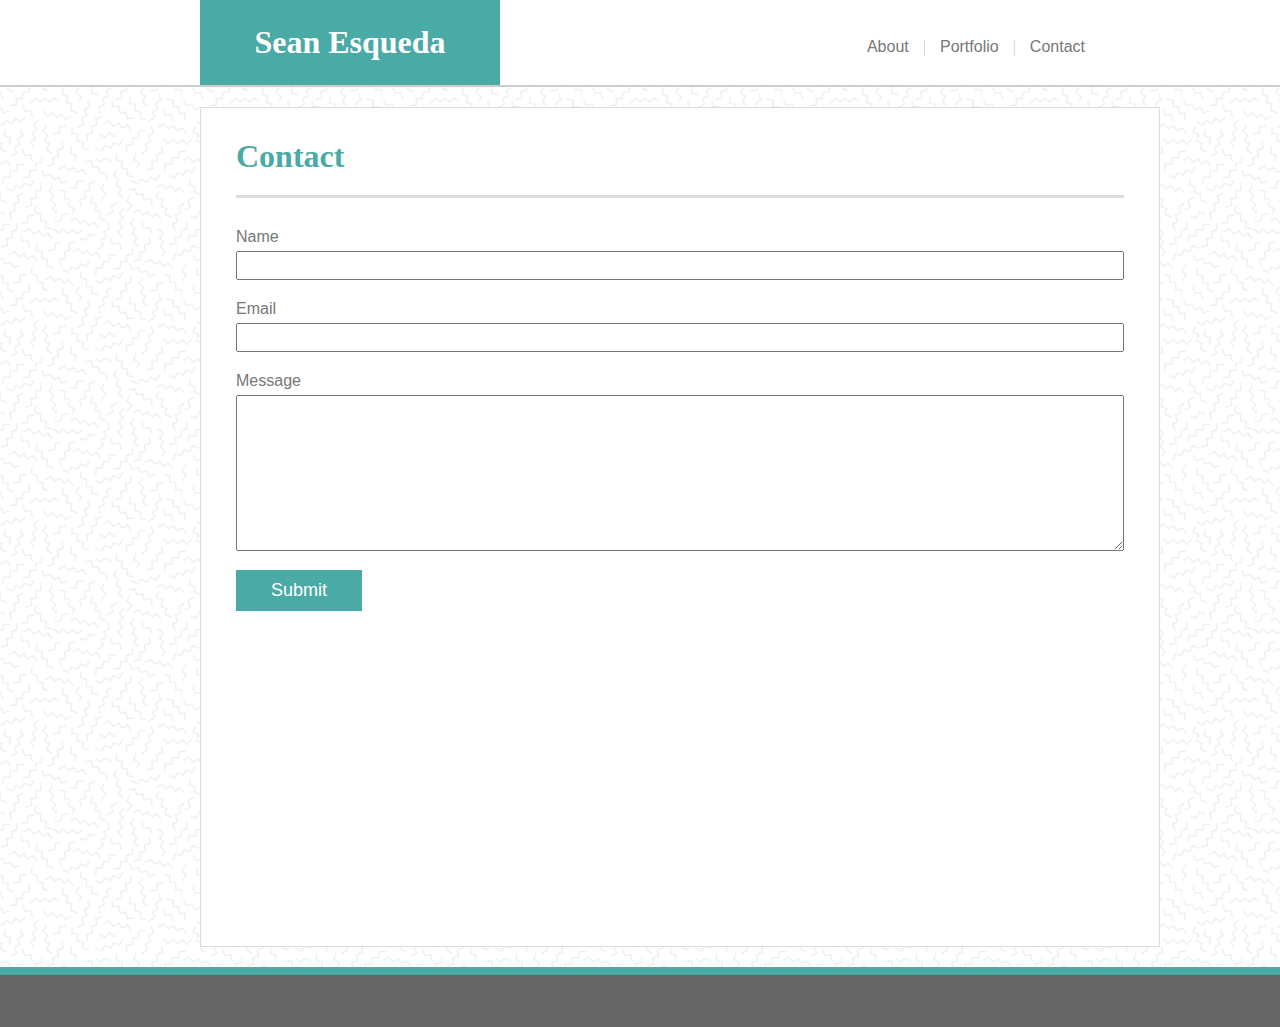
==== contact.html @ 4b0ea6d0 "Copied over files from Homework 1" ====
<!DOCTYPE html>
<html lang="en">

<head>
  <meta charset="UTF-8">
  <meta name="viewport" content="width=device-width, initial-scale=1.0">
  <meta http-equiv="X-UA-Compatible" content="ie=edge">
  <title>Contact Me</title>
  <link rel="stylesheet" href="./Assets/Css/style.css">
</head>

<body>
  <div id="pageheader">
    <h1 id="myname">Sean Esqueda</h1>
    <div id=links>
      <a href="./index.html" class="link">About</a>
      |
      <a href="./portfolio.html" class="link">Portfolio</a>
      |
      <a href="./contact.html" class="link">Contact</a>
    </div>
  </div>
  <div id="main">
    <h1 class="bodyheader">Contact</h1>
    <div id="formstyle">
      <form class="form" action="/action_page.php">
        Name<br>
        <input class="input1" type="text" name="firstname" value=""><br>
        Email<br>
        <input class="input1" type="text" name="lastname" value=""><br>
        Message<br>
        <textarea id="textarea" rows="10"></textarea>
        <input id="button" type="submit" value="Submit">
      </form>
    </div>
  </div>
  <footer class="footer"></footer>
</body>

</html>
---- Assets/Css/style.css ----
* {
    box-sizing: border-box;
}
body{
    background-image: url(../Images/memphis-mini.png);
    margin: 0;
}
#pageheader{
    width: 100%;
    height: 87px;
    background-color: #ffffff;
    border-bottom: solid 2px #cccccc;
    margin-bottom: 20px;
}
#myname{
    position: relative;
    display: table-cell;
    background-color: #4aaaa5;
    font-family: 'Georgia', Times, Times New Roman, serif;
    color: #ffffff;
    width: 300px;
    height: 85px;
    text-align: center;
    vertical-align: middle;
    left: 200px;
}
#links{
    position: relative;
    float: right;
    top: -47px;
    right: 185px;
    color: #cccccc;
}
.link{
    left: 0%;
    top: 0px;
    text-decoration: none;
    color: #777777;
    font-family: 'Arial', 'Helvetica Neue', Helvetica, sans-serif;
    padding-right: 10px;
    padding-left: 10px;
}
.link:hover{
    text-decoration: underline;
}
#main {
    position: relative;
    background-color: #ffffff;
    width: 960px;
    border: solid 1px #dddddd;
    left: 200px;
    margin-bottom: 20px;
    min-height: calc(100vh - 60px);
}
.bodyheader{
    position: relative;
    border-bottom: solid 3px #dddddd;
    padding: 20px;
    padding-left: 0px;
    margin: 10px;
    margin-left: 35px;
    margin-right: 35px;
    color: #4aaaa5;
}
#profilepic{
    float:left;
    width:200px;
    height:150px;
    margin-right: 30px;
    margin-left: 35px;
    margin-top: 15px;
}
.aboutme{
    font-family: 'Arial', 'Helvetica Neue', Helvetica, sans-serif;
    margin-top: 15px;
    line-height: 30px;
    margin-left: 35px;
    margin-right: 40px;
}
.footer{
    border-top: 8px solid #4aaaa5;
    background-color: #666666;
    height: 60px;
}
#form{
    font-family: 'Arial', 'Helvetica Neue', Helvetica, sans-serif;
}
.portfoliolinks{
    position: relative;
    display: inline-block;
}
.row {
    margin: 8px;
} 
.row,
.row > .column {
    padding: 8px;
}
.column {
    float: left;
    width: 35%;
}
.row:after {
    content: "";
    display: table;
    clear: both;
  }
.portfoliopics{
    height:200px;
    width:255px;
    float: left;
}
.span1{
    position: absolute;
    bottom: 5%;
    left: 50%;
    background-color: #4aaaa5;
    padding: 15px;
    font-family: 'Georgia', Times, Times New Roman, serif;
    font-size: 18px;
    margin-top: -1em;
    margin-left: -50%;
    width: 100%;
    height: 50px;
    color: #ffffff;
    text-align: center;
}
#span2{
    position: absolute;
    left: 24px;
    top: 500px;
    background-color: #4aaaa5;
    padding: 15px;
    font-family: 'Georgia', Times, Times New Roman, serif;
    font-size: 18px;
    height: 50px;
    width: 255px;
    color: #ffffff;
    text-align: center;
}
#span3{
    position: absolute;
    top: 500px;
    left: 348px;
    background-color: #4aaaa5;
    padding: 15px;
    font-family: 'Georgia', Times, Times New Roman, serif;
    font-size: 18px;
    height: 50px;
    width: 255px;
    color: #ffffff;
    text-align: center;
}
#span4{
    position: absolute;
    left: 24px;
    bottom: 35px;
    background-color: #4aaaa5;
    padding: 15px;
    font-family: 'Georgia', Times, Times New Roman, serif;
    font-size: 18px;
    height: 50px;
    width: 255px;
    color: #ffffff;
    text-align: center;
}
#formstyle{
    font-family: 'Arial', 'Helvetica Neue', Helvetica, sans-serif;
    color: #777777;
    margin: 30px;
    margin-left: 35px;
    margin-right: 35px;
    
}
.input1{
    font-family: 'Arial', 'Helvetica Neue', Helvetica, sans-serif;
    color: #777777;
    width: 100%;
    margin-top: 5px;
    margin-bottom: 20px;
    padding: 5px;
}
#textarea{
    font-family: 'Arial', 'Helvetica Neue', Helvetica, sans-serif;
    color: #777777;
    width: 100%;
    margin-top: 5px;
    margin-bottom: 15px;
}
#button{
    background-color: #4aaaa5;
    border: none;
    color: white;
    padding: 10px 35px;
    text-align: center;
    text-decoration: none;
    display: inline-block;
    font-size: 18px;
}
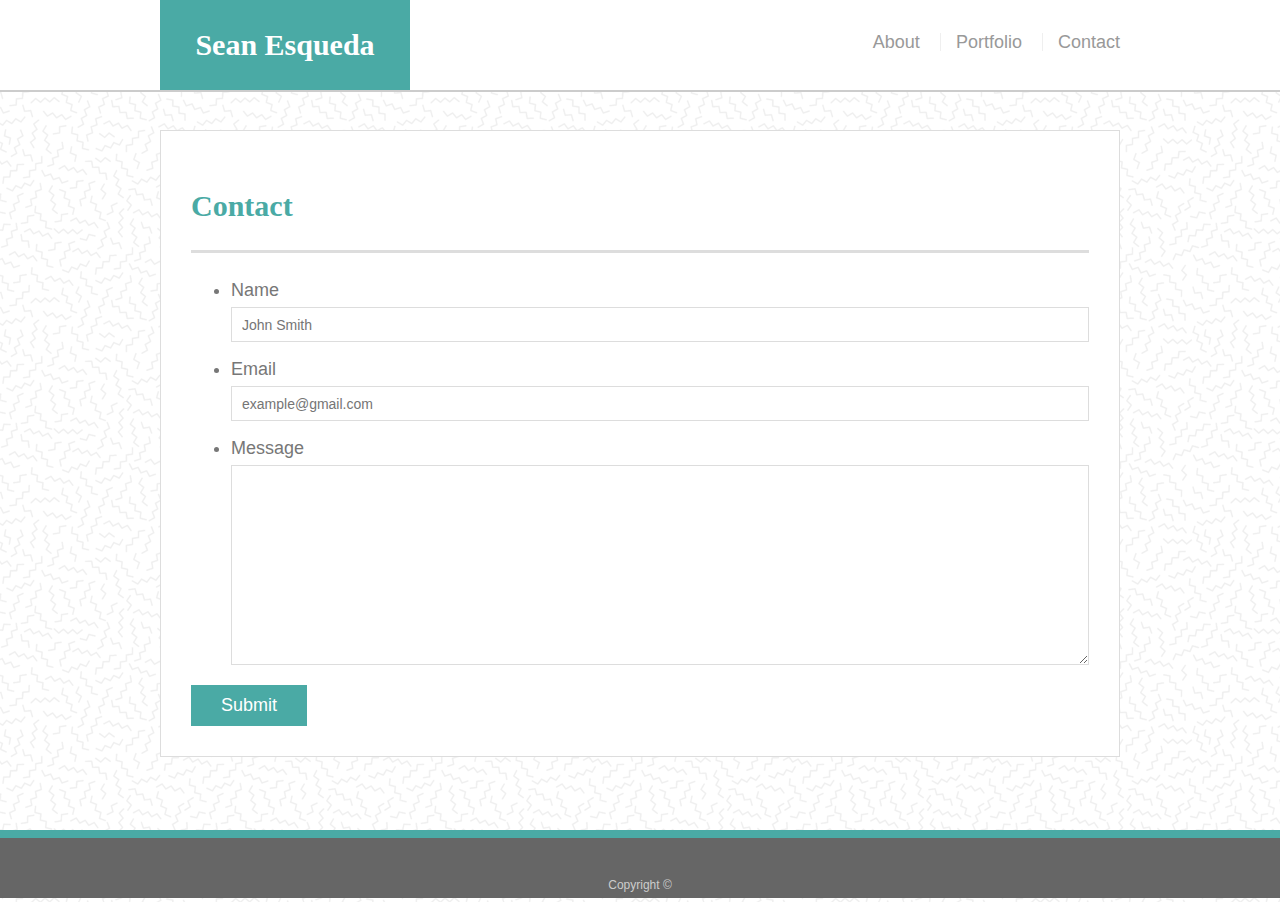
==== commit 2e739376: "Finish media query for portfolio" ====
--- a/contact.html
+++ b/contact.html
@@ -1,40 +1,58 @@
-<!DOCTYPE html>
-<html lang="en">
+<!doctype html>
+<html lang="en-us">
 
 <head>
-  <meta charset="UTF-8">
-  <meta name="viewport" content="width=device-width, initial-scale=1.0">
-  <meta http-equiv="X-UA-Compatible" content="ie=edge">
-  <title>Contact Me</title>
-  <link rel="stylesheet" href="./Assets/Css/style.css">
+    <meta charset="UTF-8">
+    <meta name="viewport" content="width=device-width, initial-scale=1.0">
+    <meta http-equiv="X-UA-Compatible" content="ie=edge">
+    <title>Portfolio</title>
+    <link rel="stylesheet" href="./Assets/Css/style.css">
 </head>
 
 <body>
-  <div id="pageheader">
-    <h1 id="myname">Sean Esqueda</h1>
-    <div id=links>
-      <a href="./index.html" class="link">About</a>
-      |
-      <a href="./portfolio.html" class="link">Portfolio</a>
-      |
-      <a href="./contact.html" class="link">Contact</a>
+
+  <header id="masthead">
+    <div class="container">
+      <a href="index.html" id="logo">Sean Esqueda</a>
+      <nav>
+        <a href="index.html">About</a>
+        <a href="portfolio.html">Portfolio</a>
+        <a href="contact.html">Contact</a>
+      </nav>
     </div>
+  </header>
+
+  <div id="main-container" class="container">
+    <section class="main-section">
+      <h1>Contact</h1>
+
+      <form id="contact-form">
+        <ul>
+          <li>
+            <label for="name">Name</label>
+            <input type="text" id="name" name="name" placeholder="John Smith" required="required">
+          </li>
+          <li>
+            <label for="email">Email</label>
+            <input type="email" id="email" name="email" placeholder="example@gmail.com" required="required">
+          </li>
+          <li>
+            <label for="message">Message</label>
+            <textarea id="message" name="message" required="required"></textarea>
+          </li>
+        </ul>
+        <input type="submit">
+      </form>
+
+    </section>
+
   </div>
-  <div id="main">
-    <h1 class="bodyheader">Contact</h1>
-    <div id="formstyle">
-      <form class="form" action="/action_page.php">
-        Name<br>
-        <input class="input1" type="text" name="firstname" value=""><br>
-        Email<br>
-        <input class="input1" type="text" name="lastname" value=""><br>
-        Message<br>
-        <textarea id="textarea" rows="10"></textarea>
-        <input id="button" type="submit" value="Submit">
-      </form>
+
+  <footer>
+    <div class="container">
+      Copyright &copy;
     </div>
-  </div>
-  <footer class="footer"></footer>
+  </footer>
 </body>
 
 </html>--- a/Assets/Css/style.css
+++ b/Assets/Css/style.css
@@ -1,199 +1,297 @@
+body {
+    font-family: Arial, "Helvetica Neue", Helvetica, sans-serif;
+    font-size: 18px;
+    line-height: 34px;
+    color: #777777;
+    background: url("../Images/memphis-mini.png");
+    margin: 0;
+}
+  
 * {
     box-sizing: border-box;
 }
-body{
-    background-image: url(../Images/memphis-mini.png);
-    margin: 0;
-}
-#pageheader{
-    width: 100%;
-    height: 87px;
-    background-color: #ffffff;
-    border-bottom: solid 2px #cccccc;
+  
+/* general */
+  
+.container {
+    width: 100%;
+    max-width: 960px;
+    margin: 0 auto;
+    clear: both;
+}
+  
+h1,
+h2,
+h3,
+p {
     margin-bottom: 20px;
 }
-#myname{
-    position: relative;
-    display: table-cell;
-    background-color: #4aaaa5;
-    font-family: 'Georgia', Times, Times New Roman, serif;
-    color: #ffffff;
-    width: 300px;
-    height: 85px;
-    text-align: center;
-    vertical-align: middle;
-    left: 200px;
-}
-#links{
-    position: relative;
-    float: right;
-    top: -47px;
-    right: 185px;
-    color: #cccccc;
-}
-.link{
-    left: 0%;
-    top: 0px;
-    text-decoration: none;
-    color: #777777;
-    font-family: 'Arial', 'Helvetica Neue', Helvetica, sans-serif;
-    padding-right: 10px;
-    padding-left: 10px;
-}
-.link:hover{
-    text-decoration: underline;
-}
-#main {
-    position: relative;
-    background-color: #ffffff;
-    width: 960px;
-    border: solid 1px #dddddd;
-    left: 200px;
-    margin-bottom: 20px;
-    min-height: calc(100vh - 60px);
-}
-.bodyheader{
-    position: relative;
-    border-bottom: solid 3px #dddddd;
-    padding: 20px;
-    padding-left: 0px;
-    margin: 10px;
-    margin-left: 35px;
-    margin-right: 35px;
+  
+p:last-child {
+    margin-bottom: 0;
+}
+  
+h1,
+h2,
+h3 {
+    font-family: Georgia, Times, "Times New Roman", serif;
+    font-weight: 700;
     color: #4aaaa5;
 }
-#profilepic{
-    float:left;
-    width:200px;
-    height:150px;
-    margin-right: 30px;
-    margin-left: 35px;
-    margin-top: 15px;
-}
-.aboutme{
-    font-family: 'Arial', 'Helvetica Neue', Helvetica, sans-serif;
-    margin-top: 15px;
-    line-height: 30px;
-    margin-left: 35px;
-    margin-right: 40px;
-}
-.footer{
-    border-top: 8px solid #4aaaa5;
-    background-color: #666666;
-    height: 60px;
-}
-#form{
-    font-family: 'Arial', 'Helvetica Neue', Helvetica, sans-serif;
-}
-.portfoliolinks{
-    position: relative;
-    display: inline-block;
-}
-.row {
-    margin: 8px;
-} 
-.row,
-.row > .column {
-    padding: 8px;
-}
-.column {
-    float: left;
-    width: 35%;
-}
-.row:after {
-    content: "";
-    display: table;
-    clear: both;
-  }
-.portfoliopics{
-    height:200px;
-    width:255px;
-    float: left;
-}
-.span1{
-    position: absolute;
-    bottom: 5%;
-    left: 50%;
-    background-color: #4aaaa5;
-    padding: 15px;
-    font-family: 'Georgia', Times, Times New Roman, serif;
-    font-size: 18px;
-    margin-top: -1em;
-    margin-left: -50%;
-    width: 100%;
-    height: 50px;
-    color: #ffffff;
-    text-align: center;
-}
-#span2{
-    position: absolute;
-    left: 24px;
-    top: 500px;
-    background-color: #4aaaa5;
-    padding: 15px;
-    font-family: 'Georgia', Times, Times New Roman, serif;
-    font-size: 18px;
-    height: 50px;
-    width: 255px;
-    color: #ffffff;
-    text-align: center;
-}
-#span3{
-    position: absolute;
-    top: 500px;
-    left: 348px;
-    background-color: #4aaaa5;
-    padding: 15px;
-    font-family: 'Georgia', Times, Times New Roman, serif;
-    font-size: 18px;
-    height: 50px;
-    width: 255px;
-    color: #ffffff;
-    text-align: center;
-}
-#span4{
-    position: absolute;
-    left: 24px;
-    bottom: 35px;
-    background-color: #4aaaa5;
-    padding: 15px;
-    font-family: 'Georgia', Times, Times New Roman, serif;
-    font-size: 18px;
-    height: 50px;
-    width: 255px;
-    color: #ffffff;
-    text-align: center;
-}
-#formstyle{
-    font-family: 'Arial', 'Helvetica Neue', Helvetica, sans-serif;
-    color: #777777;
-    margin: 30px;
-    margin-left: 35px;
-    margin-right: 35px;
-    
-}
-.input1{
-    font-family: 'Arial', 'Helvetica Neue', Helvetica, sans-serif;
-    color: #777777;
-    width: 100%;
-    margin-top: 5px;
-    margin-bottom: 20px;
-    padding: 5px;
-}
-#textarea{
-    font-family: 'Arial', 'Helvetica Neue', Helvetica, sans-serif;
-    color: #777777;
-    width: 100%;
-    margin-top: 5px;
-    margin-bottom: 15px;
-}
-#button{
-    background-color: #4aaaa5;
-    border: none;
-    color: white;
-    padding: 10px 35px;
+  
+h1 {
+    padding-bottom: 20px;
+    font-size: 30px;
+    line-height: 49px;
+    border-bottom: 3px solid #dddddd;
+}
+  
+h2,
+h3 {
+    font-size: 22px;
+}
+  
+/* header */
+  
+#masthead {
+    position: fixed;
+    z-index: 99;
+    width: 100%;
+    margin: 0 0 30px;
+    overflow: auto;
+    color: #ffffff;
+    background: #ffffff;
+    border-bottom: 2px solid #cccccc;
+}
+  
+#logo {
+    float: left;
+    width: 250px;
+    height: 90px;
+    font-family: Georgia, Times, "Times New Roman", serif;
+    font-size: 30px;
+    font-weight: 700;
+    line-height: 90px;
+    color: #ffffff;
     text-align: center;
     text-decoration: none;
+    background: #4aaaa5;
+}
+  
+nav {
+    float: right;
+    margin-top: 25px;
+}
+  
+nav a {
     display: inline-block;
+    padding-left: 15px;
+    margin-left: 15px;
+    line-height: 18px;
+    color: #999;
+    text-decoration: none;
+    border-left: 1px solid #efefef;
+}
+  
+nav a:first-child {
+    border-left: 0 none;
+}
+  
+  /* footer */
+  
+footer {
+    padding: 30px 0;
+    clear: both;
+    font-size: 12px;
+    color: #ffffff;
+    color: #cccccc;
+    text-align: center;
+    background: #666666;
+    border-top: 8px solid #4aaaa5;
+    height: 50px;
+}
+  
+h3, h2 {
+    padding-bottom: 20px;
+    margin-bottom: 15px;
+    line-height: 22px;
+    border-bottom: 2px solid #eeeeee;
+}
+  
+/* main */
+
+#main-container {
+    padding-top: 130px;
+    min-height: calc(100vh - 70px);
+  }
+  
+.main-section {
+    float: left;
+    width: 100%;
+    max-width: 960px;
+    padding: 30px;
+    margin: 0 0 40px;
+    background: #ffffff;
+    border: 1px solid #dddddd;
+}
+  
+/* portfolio page */
+  
+.work {
+    position: relative;
+    float: left;
+    width: 274px;
+    margin: 20px 0 25px;
+    overflow: auto;
+}
+  
+.work:nth-child(even) {
+    margin-right: 40px;
+}
+  
+.work img {
+    width: 100%;
+    border: 0 none;
+    opacity: 0.8;
+}
+  
+.work h3 {
+    position: absolute;
+    bottom: 20px;
+    width: 100%;
+    padding: 15px;
+    margin-bottom: 0;
+    font-weight: 300;
+    line-height: 30px;
+    color: #ffffff;
+    text-align: center;
+    background: #4aaaa5;
+    border-bottom: 0;
+}
+  
+.auth-image {
+    float: left;
+    width: 200px;
+    height: auto;
+    margin-top: 10px;
+    margin-right: 25px;
+}
+  
+/* contact page */
+  
+#contact-form ul {
+    margin-bottom: 20px;
+}
+  
+#contact-form li {
+    margin-bottom: 10px;
+}
+  
+label,
+input[type=text],
+input[type=email],
+textarea {
+    display: block;
+    width: 100%;
+}
+  
+input[type=text],
+input[type=email],
+textarea {
+    height: 35px;
+    padding: 0 10px;
+    font-size: 14px;
+    border: 1px solid #dddddd;
+}
+  
+textarea {
+    height: 200px;
+}
+  
+input[type=submit] {
+    padding: 10px 30px;
     font-size: 18px;
+    color: #ffffff;
+    cursor: pointer;
+    background: #4aaaa5;
+    border: 0 none;
+}
+  
+@media screen and (max-width: 980px) {
+    #masthead {
+        width: 100%;
+    }
+    #logo{
+        margin-left: 10px;
+    }
+    nav {
+        margin-right: 15px;
+    }
+    .main-section{
+        width: 96%;
+        margin-left: 2%;
+        display: inline-block;
+        padding-top: 10px;
+    }
+    .work{
+        width: 45%;
+    }
+}
+
+@media screen and (max-width: 768px) {
+    #masthead {
+        width: 100%;
+    }
+    #logo{
+        margin-left: 10px;
+    }
+    nav {
+        margin-right: 15px;
+    }
+    .main-section{
+        width: 96%;
+        margin-left: 2%;
+        display: inline-block;
+        padding-top: 10px;
+    }
+    .auth-image{
+        height: auto;
+        width: 40%;
+    }
+    .work{
+        width: 45%;
+    }
+}
+
+@media screen and (max-width: 640px) {
+    #masthead{
+        position: static;
+    }
+    #logo{
+        width: 100%;
+    }
+    nav {
+        float: left;
+        width: 100%;
+        text-align: center;
+        margin: 0;
+        padding: 15px;
+    }
+    #main-container{
+        padding-top: 10px;
+    }
+
+    .main-section{
+        width: 96%;
+        margin-left: 2%;
+        display: inline-block;
+    }
+    .auth-image{
+        float: none;
+        height: 300px;
+        width: 100%;
+    }
+    .work {
+        width: 100%;
+    }
 }